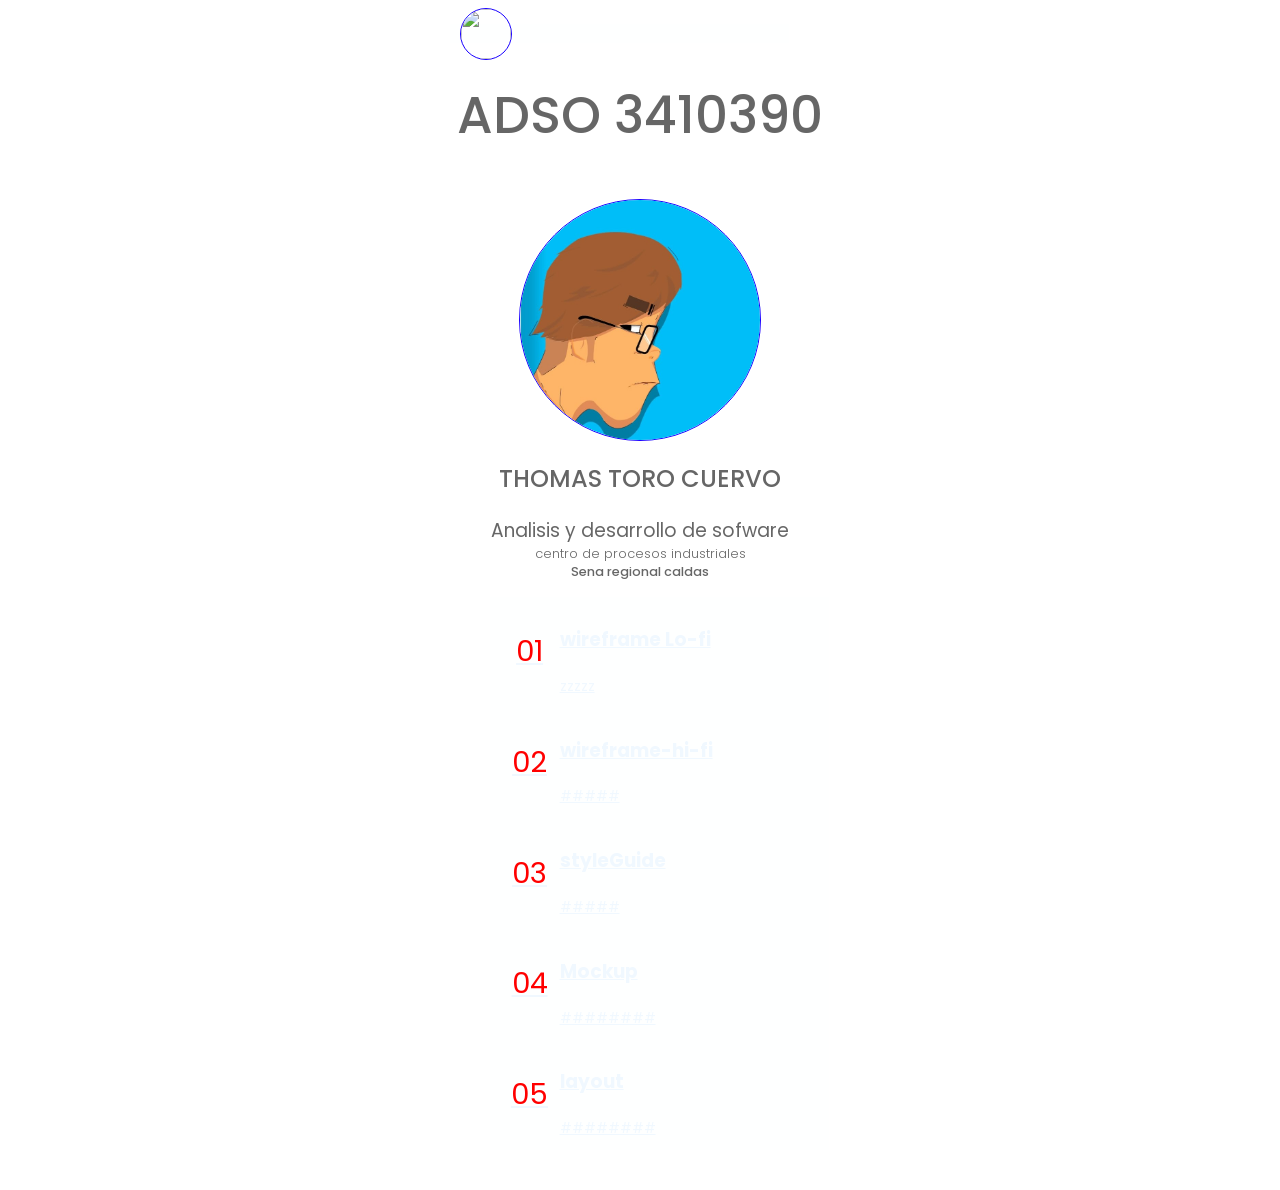
==== menu.html @ 804558b4 "se actualiza la pagina" ====
<!DOCTYPE html>
<html lang="en">
<head>
    <meta charset="UTF-8">
    <meta name="viewport" content="width=device-width, initial-scale=1.0">
    <title>01-layout</title>
    <link rel="stylesheet" href="src/css/master.css">
    <style>
        body{
            background: url(src/img/animated-gifs-of-fighting-game-backgrounds-45.webp);
            display: flex;
            justify-content: center;
            align-items: center;
            background-repeat: no-repeat;
            background-size:cover;
            background-size: 100% 100%;
            background-attachment: fixed;
            
            a:is(:link, :visited){
                        background: url(####);
                        background-color: rgba(240, 248, 255, 0.082);
                        display: flex;
                        align-items: center;
                        color: aliceblue;
                        padding: 0.6rem;
                        width: 320px;
                        transition: all 0.4s;
                        background-size:contain;
                        background-size: 100% 100%;


                      
                       
                        span{
                            font-size: 1.8rem;
                            background: url(src/img/R.gif) center;
                            background-size: cover;
                            color: red;
                            width: 60px;
                            display: flex;
                            justify-content: center;
                            align-items: center;
                            border-radius: 50px;
                            height: 60px;
                            width: 60px; ;
                            
                        }
                        img{
                            width: 50px !important;
                            height: 50px !important;
                            position: absolute ;
                            

                        }
            
        }
    }


    </style>
</head>
<body class="mainmenu">
   <main>
    
    <header>
        <a href="index.html"><img src="src/img/9cca5edb-1022-4c90-9343-b7fb30aebfd8.png" width="" alt=""></a>
        <h1>ADSO 3410390</h1>
        <img src="src/imgs/yoo.jpeg" width="300" alt="my profile">
        <h2>Thomas toro cuervo</h2>
        <h3>Analisis y desarrollo de sofware</h3>
        <h4> centro de procesos industriales</h4>
        <h5>Sena regional caldas</h5>

    </header>
    <menu>

        

            <a href="wireframe-lo-fi.html">
            <span>01</span>
            <aside>
                <h3>wireframe Lo-fi</h3>
                <small>zzzzz</small>
            </aside>

            <a href="wireframe-hiti.html">
            <span>02</span>
            <aside>
                <h3>wireframe-hi-fi</h3>
                <small>#####</small>
            </aside>
            </a>
            
            <a href="style-guide.html">
            <span>03</span>
            <aside>
                <h3>styleGuide</h3>
                <small>#####</small>
            </aside>
            </a>

            <a href="mockup.html">
            <span>04</span>
            <aside>
                <h3>Mockup</h3>
                <small>########</small>
            </aside>
            </a>

            
            <a href="layout.html">
            <span>05</span>
            <aside>
                <h3>layout</h3>
                <small>########</small>
            </aside>
            </a>


        
    </menu>

    

   </main>
</body>
</html>
---- src/css/master.css ----
/* google fonst: Poppins */
@import url('https://fonts.googleapis.com/css2?family=Bebas+Neue&family=Oswald:wght@200..700&family=Poppins:ital,wght@0,100;0,200;0,300;0,400;0,500;0,600;0,700;0,800;0,900;1,100;1,200;1,300;1,400;1,500;1,600;1,700;1,800;1,900&family=Press+Start+2P&display=swap');


body{
    background-image: url("https://wallpapercave.com/wp/wp13865980.png");
    color: rgba(0, 0, 0, 0.6);
    font-family: Poppins;
    display: flex;
    justify-content: center;
    align-items: center;
    min-height: 100dvh; 
    main {
        background: linear-gradient(to bottom, rgba(159, 255, 171, 0.5));
        border-radius: 0,4rem;
        padding: 1rem;
        min-width: 380px;
        border-radius: 20px;
        box-shadow: #0000;

    }
    /* Main menu */
    &.mainmenu{
        main {
            header{
                h1 {
                    border-bottom: 10px solid rgba(255, 255, 255, 0.6);
                    text-align: center;
                    font-size: 3.2rem;
                    font-weight: 500;
                    
                    
                }
                img {
                    border: 4px solid rgb(25, 0, 255);
                    border-width: 1px;
                    border-radius: 50%;
                    display: flex;
                    margin:auto;
                    height: 240px;
                    object-fit: cover;
                    width: 240px;
                }
                h2 { 
                    text-transform: uppercase;
                    text-align: center;
                    font-weight: 500;
                }
                h3 {
                    font-weight: 400;
                    text-align: center;
                    margin: 0;
                }
                h4{
                    font-weight: 300;
                    font-size: 0.8rem;
                    text-align: center;
                    margin: 0;
                }
                h5 { 
                    text-align: center;
                    font-size: 0.8rem;
                    font-weight: 500;
                    margin: 0;
                }
            }
        }
    }

a{

    color: rgb(0, 0, 0);
    text-shadow: #0000;
}
}
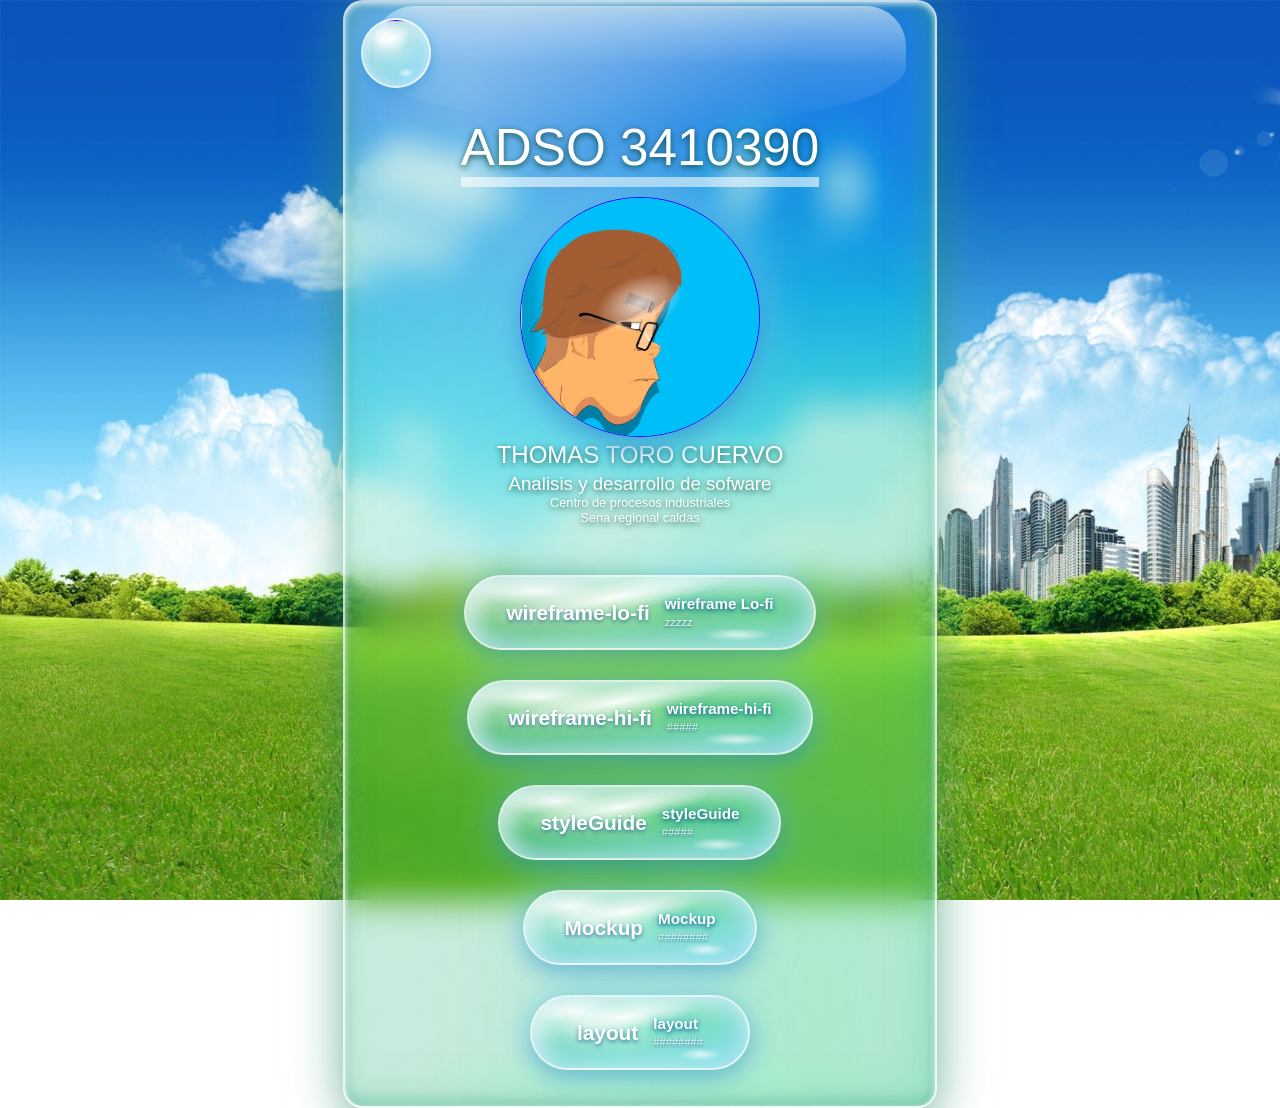
==== commit eca8f1d2: "actualzacion" ====
--- a/menu.html
+++ b/menu.html
@@ -6,60 +6,456 @@
     <title>01-layout</title>
     <link rel="stylesheet" href="src/css/master.css">
     <style>
-        body{
-            background: url(src/img/animated-gifs-of-fighting-game-backgrounds-45.webp);
+        * {
+            margin: 0;
+            padding: 0;
+            box-sizing: border-box;
+        }
+
+        body {
+            background: url(src/imgs/asadal.jpg);
             display: flex;
             justify-content: center;
             align-items: center;
             background-repeat: no-repeat;
-            background-size:cover;
-            background-size: 100% 100%;
+            background-size: cover;
             background-attachment: fixed;
-            
-            a:is(:link, :visited){
-                        background: url(####);
-                        background-color: rgba(240, 248, 255, 0.082);
-                        display: flex;
-                        align-items: center;
-                        color: aliceblue;
-                        padding: 0.6rem;
-                        width: 320px;
-                        transition: all 0.4s;
-                        background-size:contain;
-                        background-size: 100% 100%;
-
-
-                      
-                       
-                        span{
-                            font-size: 1.8rem;
-                            background: url(src/img/R.gif) center;
-                            background-size: cover;
-                            color: red;
-                            width: 60px;
-                            display: flex;
-                            justify-content: center;
-                            align-items: center;
-                            border-radius: 50px;
-                            height: 60px;
-                            width: 60px; ;
-                            
-                        }
-                        img{
-                            width: 50px !important;
-                            height: 50px !important;
-                            position: absolute ;
-                            
-
-                        }
-            
-        }
-    }
-
-
+            min-height: 100vh;
+            font-family: 'Segoe UI', 'Trebuchet MS', sans-serif;
+            position: relative;
+            overflow-x: hidden;
+        }
+
+        /* ============ BURBUJAS FLOTANTES DEL FONDO ============ */
+        .bubbles {
+            position: fixed;
+            inset: 0;
+            overflow: hidden;
+            z-index: 0;
+            pointer-events: none;
+        }
+
+        .bubbles span {
+            position: absolute;
+            bottom: -150px;
+            border-radius: 50%;
+
+            background:
+                radial-gradient(circle at 30% 25%, rgba(255, 255, 255, 0.95) 0%, rgba(255, 255, 255, 0.35) 15%, transparent 40%),
+                radial-gradient(circle at 70% 75%, rgba(180, 240, 255, 0.5) 0%, transparent 50%),
+                radial-gradient(circle at 50% 50%, rgba(200, 240, 255, 0.15) 0%, rgba(120, 200, 240, 0.25) 70%, rgba(80, 170, 220, 0.4) 100%);
+
+            border: 1px solid rgba(255, 255, 255, 0.7);
+
+            box-shadow:
+                inset 0 0 20px rgba(255, 255, 255, 0.7),
+                inset -5px -5px 20px rgba(120, 220, 255, 0.4),
+                0 0 30px rgba(150, 230, 255, 0.5);
+
+            backdrop-filter: blur(1px);
+            -webkit-backdrop-filter: blur(1px);
+
+            animation: rise linear infinite;
+        }
+
+        .bubbles span::before {
+            content: '';
+            position: absolute;
+            top: 12%;
+            left: 18%;
+            width: 45%;
+            height: 30%;
+            background: radial-gradient(ellipse at center, rgba(255, 255, 255, 0.95) 0%, rgba(255, 255, 255, 0) 70%);
+            border-radius: 50%;
+            transform: rotate(-25deg);
+        }
+
+        @keyframes rise {
+            0% {
+                transform: translateY(0) translateX(0) scale(1);
+                opacity: 0;
+            }
+            10% { opacity: 0.8; }
+            50% { transform: translateY(-50vh) translateX(30px) scale(1.05); }
+            90% { opacity: 0.6; }
+            100% {
+                transform: translateY(-110vh) translateX(-20px) scale(0.9);
+                opacity: 0;
+            }
+        }
+
+        .bubbles span:nth-child(1)  { left: 5%;  width: 40px;  height: 40px;  animation-duration: 14s; animation-delay: 0s; }
+        .bubbles span:nth-child(2)  { left: 12%; width: 80px;  height: 80px;  animation-duration: 20s; animation-delay: 2s; }
+        .bubbles span:nth-child(3)  { left: 22%; width: 25px;  height: 25px;  animation-duration: 12s; animation-delay: 4s; }
+        .bubbles span:nth-child(4)  { left: 32%; width: 60px;  height: 60px;  animation-duration: 18s; animation-delay: 1s; }
+        .bubbles span:nth-child(5)  { left: 42%; width: 100px; height: 100px; animation-duration: 24s; animation-delay: 3s; }
+        .bubbles span:nth-child(6)  { left: 52%; width: 35px;  height: 35px;  animation-duration: 15s; animation-delay: 5s; }
+        .bubbles span:nth-child(7)  { left: 62%; width: 70px;  height: 70px;  animation-duration: 22s; animation-delay: 0.5s; }
+        .bubbles span:nth-child(8)  { left: 72%; width: 50px;  height: 50px;  animation-duration: 17s; animation-delay: 3.5s; }
+        .bubbles span:nth-child(9)  { left: 82%; width: 90px;  height: 90px;  animation-duration: 26s; animation-delay: 1.5s; }
+        .bubbles span:nth-child(10) { left: 92%; width: 30px;  height: 30px;  animation-duration: 13s; animation-delay: 6s; }
+        .bubbles span:nth-child(11) { left: 48%; width: 20px;  height: 20px;  animation-duration: 11s; animation-delay: 7s; }
+        .bubbles span:nth-child(12) { left: 18%; width: 55px;  height: 55px;  animation-duration: 19s; animation-delay: 4.5s; }
+
+        /* ============ CONTENIDO PRINCIPAL (PANEL DE VIDRIO) ============ */
+        main {
+            position: relative;
+            z-index: 2;
+            display: flex;
+            flex-direction: column;
+            align-items: center;
+            gap: 30px;
+            padding: 40px;
+
+            /* Fondo verde translúcido estilo Frutiger Aero */
+            background:
+                radial-gradient(ellipse at 20% 10%, rgba(255, 255, 255, 0.35) 0%, transparent 50%),
+                radial-gradient(ellipse at 80% 90%, rgba(120, 240, 180, 0.25) 0%, transparent 60%),
+                linear-gradient(
+                    145deg,
+                    rgba(120, 230, 160, 0.35) 0%,
+                    rgba(80, 200, 150, 0.25) 40%,
+                    rgba(60, 180, 130, 0.35) 100%
+                );
+
+            border: 2px solid rgba(255, 255, 255, 0.7);
+            border-radius: 40px;
+
+            backdrop-filter: blur(18px) saturate(1.6);
+            -webkit-backdrop-filter: blur(18px) saturate(1.6);
+
+            box-shadow:
+                inset 0 2px 6px rgba(255, 255, 255, 0.8),
+                inset 0 -4px 15px rgba(0, 130, 90, 0.3),
+                inset -10px -10px 40px rgba(80, 200, 150, 0.25),
+                0 15px 45px rgba(0, 80, 60, 0.4),
+                0 0 60px rgba(120, 240, 180, 0.35);
+
+            overflow: hidden;
+        }
+
+        /* Reflejo superior del panel verde */
+        main::before {
+            content: '';
+            position: absolute;
+            top: 4px;
+            left: 5%;
+            right: 5%;
+            height: 120px;
+            background: linear-gradient(
+                to bottom,
+                rgba(255, 255, 255, 0.55) 0%,
+                rgba(255, 255, 255, 0.15) 50%,
+                rgba(255, 255, 255, 0) 100%
+            );
+            border-radius: 40px 40px 50% 50%;
+            pointer-events: none;
+            z-index: 1;
+        }
+
+        /* Brillo inferior del panel verde */
+        main::after {
+            content: '';
+            position: absolute;
+            bottom: 0;
+            left: 10%;
+            right: 10%;
+            height: 60px;
+            background: radial-gradient(ellipse at center, rgba(160, 255, 200, 0.4) 0%, transparent 70%);
+            pointer-events: none;
+            z-index: 1;
+        }
+
+        /* ============ HEADER ============ */
+        header {
+            position: relative;
+            text-align: center;
+            color: #ffffff;
+            text-shadow: 0 2px 6px rgba(0, 60, 40, 0.8);
+            width: 100%;
+            padding-top: 90px;
+            padding-left: 100px;
+            padding-right: 100px;
+            z-index: 2;
+        }
+
+        header h1 {
+            font-size: 2rem;
+            margin: 10px 0;
+        }
+
+        header h2, header h3, header h4, header h5 {
+            font-weight: 500;
+            margin: 4px 0;
+        }
+
+        /* ============ BOTÓN DE VOLVER (burbuja pequeña, izquierda) ============ */
+        header > a:is(:link, :visited) {
+            position: absolute;
+            top: 0;
+            left: 0;
+            display: inline-flex;
+            justify-content: center;
+            align-items: center;
+            width: 70px;
+            height: 70px;
+            border-radius: 50%;
+            text-decoration: none;
+            overflow: hidden;
+
+            background:
+                radial-gradient(circle at 30% 25%, rgba(255, 255, 255, 0.95) 0%, rgba(255, 255, 255, 0.3) 18%, transparent 40%),
+                radial-gradient(circle at 70% 80%, rgba(150, 230, 255, 0.4) 0%, transparent 50%),
+                radial-gradient(circle at 50% 50%, rgba(200, 240, 255, 0.15) 0%, rgba(120, 200, 240, 0.25) 70%, rgba(80, 170, 220, 0.45) 100%);
+
+            border: 2px solid rgba(255, 255, 255, 0.75);
+
+            box-shadow:
+                inset 0 0 15px rgba(255, 255, 255, 0.6),
+                inset -6px -6px 15px rgba(100, 200, 255, 0.4),
+                inset 6px 6px 12px rgba(255, 255, 255, 0.4),
+                0 5px 15px rgba(0, 100, 180, 0.35),
+                0 0 25px rgba(120, 220, 255, 0.5);
+
+            backdrop-filter: blur(3px) saturate(1.4);
+            -webkit-backdrop-filter: blur(3px) saturate(1.4);
+
+            transition: transform 0.4s ease, box-shadow 0.4s ease;
+            animation: float 6s ease-in-out infinite;
+            z-index: 3;
+        }
+
+        header > a:is(:link, :visited)::before {
+            content: '';
+            position: absolute;
+            top: 8%;
+            left: 18%;
+            width: 55%;
+            height: 40%;
+            background: radial-gradient(ellipse at center, rgba(255, 255, 255, 0.95) 0%, rgba(255, 255, 255, 0) 70%);
+            border-radius: 50%;
+            transform: rotate(-25deg);
+            pointer-events: none;
+            z-index: 1;
+        }
+
+        header > a:is(:link, :visited)::after {
+            content: '';
+            position: absolute;
+            bottom: 12%;
+            right: 22%;
+            width: 25%;
+            height: 15%;
+            background: radial-gradient(ellipse at center, rgba(255, 255, 255, 0.7) 0%, rgba(255, 255, 255, 0) 70%);
+            border-radius: 50%;
+            pointer-events: none;
+            z-index: 1;
+        }
+
+        header > a:is(:link, :visited) img {
+            width: 45px;
+            height: 45px;
+            object-fit: contain;
+            z-index: 3;
+            position: relative;
+            filter: drop-shadow(0 2px 4px rgba(0, 80, 130, 0.6));
+        }
+
+        header > a:is(:link, :visited):hover {
+            transform: scale(1.12);
+            box-shadow:
+                inset 0 0 20px rgba(255, 255, 255, 0.9),
+                inset -6px -6px 20px rgba(120, 220, 255, 0.6),
+                inset 6px 6px 15px rgba(255, 255, 255, 0.6),
+                0 8px 20px rgba(0, 120, 200, 0.55),
+                0 0 45px rgba(150, 240, 255, 0.9);
+        }
+
+        header > a:is(:link, :visited):active {
+            transform: scale(0.95);
+        }
+
+        /* ============ FOTO DE PERFIL EN BURBUJA ============ */
+        header > img[alt="my profile"] {
+            display: block;
+            width: 200px;
+            height: 200px;
+            margin: 20px auto;
+            border-radius: 50%;
+            object-fit: cover;
+            position: relative;
+            z-index: 3;
+
+            border: 4px solid rgba(255, 255, 255, 0.85);
+
+            box-shadow:
+                inset 0 0 30px rgba(255, 255, 255, 0.5),
+                inset -10px -10px 30px rgba(100, 200, 255, 0.5),
+                inset 10px 10px 25px rgba(255, 255, 255, 0.4),
+                0 10px 30px rgba(0, 100, 180, 0.5),
+                0 0 50px rgba(150, 230, 255, 0.7);
+
+            animation: float 7s ease-in-out infinite;
+        }
+
+        header::after {
+            content: '';
+            position: absolute;
+            top: 258px;
+            left: 50%;
+            transform: translateX(-50%) rotate(-20deg);
+            width: 90px;
+            height: 55px;
+            background: radial-gradient(ellipse at center, rgba(255, 255, 255, 0.9) 0%, rgba(255, 255, 255, 0) 70%);
+            border-radius: 50%;
+            pointer-events: none;
+            z-index: 4;
+            opacity: 0.85;
+        }
+
+        /* ============ MENU EN VERTICAL ============ */
+        menu {
+            display: flex;
+            flex-direction: column;
+            align-items: center;
+            gap: 30px;
+            padding: 20px;
+            background: transparent;
+            z-index: 2;
+        }
+
+        menu a:is(:link, :visited) {
+            position: relative;
+            display: inline-flex;
+            align-items: center;
+            justify-content: center;
+            gap: 15px;
+            padding: 18px 40px;
+            min-width: 220px;
+            border-radius: 100px;
+            text-decoration: none;
+            color: #ffffff;
+            overflow: hidden;
+
+            background:
+                radial-gradient(ellipse at 20% 20%, rgba(255, 255, 255, 0.95) 0%, rgba(255, 255, 255, 0.3) 18%, transparent 45%),
+                radial-gradient(ellipse at 80% 85%, rgba(150, 230, 255, 0.4) 0%, transparent 55%),
+                radial-gradient(ellipse at 50% 50%, rgba(200, 240, 255, 0.15) 0%, rgba(120, 200, 240, 0.25) 70%, rgba(80, 170, 220, 0.45) 100%);
+
+            border: 2px solid rgba(255, 255, 255, 0.75);
+
+            box-shadow:
+                inset 0 0 30px rgba(255, 255, 255, 0.6),
+                inset -10px -10px 30px rgba(100, 200, 255, 0.4),
+                inset 10px 10px 20px rgba(255, 255, 255, 0.4),
+                0 8px 25px rgba(0, 100, 180, 0.35),
+                0 0 40px rgba(120, 220, 255, 0.5);
+
+            backdrop-filter: blur(4px) saturate(1.4);
+            -webkit-backdrop-filter: blur(4px) saturate(1.4);
+
+            transition: transform 0.4s ease, box-shadow 0.4s ease;
+            animation: float 6s ease-in-out infinite;
+        }
+
+        menu a:is(:link, :visited)::before {
+            content: '';
+            position: absolute;
+            top: 6%;
+            left: 8%;
+            width: 70%;
+            height: 45%;
+            background: radial-gradient(ellipse at center, rgba(255, 255, 255, 0.95) 0%, rgba(255, 255, 255, 0) 70%);
+            border-radius: 50%;
+            transform: rotate(-10deg);
+            pointer-events: none;
+            z-index: 1;
+        }
+
+        menu a:is(:link, :visited)::after {
+            content: '';
+            position: absolute;
+            bottom: 10%;
+            right: 12%;
+            width: 20%;
+            height: 18%;
+            background: radial-gradient(ellipse at center, rgba(255, 255, 255, 0.7) 0%, rgba(255, 255, 255, 0) 70%);
+            border-radius: 50%;
+            pointer-events: none;
+            z-index: 1;
+        }
+
+        menu a:is(:link, :visited):nth-child(1) { animation-delay: 0s; }
+        menu a:is(:link, :visited):nth-child(2) { animation-delay: 0.8s; }
+        menu a:is(:link, :visited):nth-child(3) { animation-delay: 1.6s; }
+        menu a:is(:link, :visited):nth-child(4) { animation-delay: 2.4s; }
+        menu a:is(:link, :visited):nth-child(5) { animation-delay: 3.2s; }
+
+        @keyframes float {
+            0%, 100% { transform: translateY(0); }
+            50% { transform: translateY(-12px); }
+        }
+
+        menu a:is(:link, :visited):hover {
+            transform: scale(1.08);
+            box-shadow:
+                inset 0 0 40px rgba(255, 255, 255, 0.9),
+                inset -10px -10px 40px rgba(120, 220, 255, 0.6),
+                inset 10px 10px 30px rgba(255, 255, 255, 0.6),
+                0 12px 35px rgba(0, 120, 200, 0.55),
+                0 0 70px rgba(150, 240, 255, 0.9);
+        }
+
+        menu a:is(:link, :visited):active {
+            transform: scale(0.96);
+        }
+
+        menu a:is(:link, :visited) span {
+            font-size: 1.3rem;
+            font-weight: 700;
+            color: #ffffff;
+            text-shadow:
+                0 2px 4px rgba(0, 80, 130, 0.7),
+                0 0 15px rgba(255, 255, 255, 0.9);
+            z-index: 3;
+            background: transparent;
+            position: relative;
+            white-space: nowrap;
+        }
+
+        menu a:is(:link, :visited) aside {
+            position: relative;
+            z-index: 3;
+            text-align: left;
+            white-space: nowrap;
+        }
+
+        menu a:is(:link, :visited) aside h3 {
+            font-size: 0.95rem;
+            color: #ffffff;
+            text-shadow:
+                0 2px 4px rgba(0, 80, 130, 0.8),
+                0 0 10px rgba(0, 150, 200, 0.6);
+            margin: 0;
+            font-weight: 600;
+        }
+
+        menu a:is(:link, :visited) aside small {
+            font-size: 0.7rem;
+            color: rgba(255, 255, 255, 0.9);
+            text-shadow: 0 1px 3px rgba(0, 80, 130, 0.8);
+        }
     </style>
 </head>
 <body class="mainmenu">
+
+    <!-- Burbujas flotantes del fondo -->
+    <div class="bubbles">
+        <span></span><span></span><span></span><span></span>
+        <span></span><span></span><span></span><span></span>
+        <span></span><span></span><span></span><span></span>
+    </div>
+
    <main>
     
     <header>
@@ -68,59 +464,53 @@
         <img src="src/imgs/yoo.jpeg" width="300" alt="my profile">
         <h2>Thomas toro cuervo</h2>
         <h3>Analisis y desarrollo de sofware</h3>
-        <h4> centro de procesos industriales</h4>
+        <h4>Centro de procesos industriales</h4>
         <h5>Sena regional caldas</h5>
-
     </header>
+
     <menu>
 
-        
-
-            <a href="wireframe-lo-fi.html">
-            <span>01</span>
+        <a href="wireframe-lo-fi.html">
+            <span>wireframe-lo-fi</span>
             <aside>
                 <h3>wireframe Lo-fi</h3>
                 <small>zzzzz</small>
             </aside>
-
-            <a href="wireframe-hiti.html">
-            <span>02</span>
+        </a>
+
+        <a href="wireframe-hiti.html">
+            <span>wireframe-hi-fi</span>
             <aside>
                 <h3>wireframe-hi-fi</h3>
                 <small>#####</small>
             </aside>
-            </a>
-            
-            <a href="style-guide.html">
-            <span>03</span>
+        </a>
+
+        <a href="style-guide.html">
+            <span>styleGuide</span>
             <aside>
                 <h3>styleGuide</h3>
                 <small>#####</small>
             </aside>
-            </a>
-
-            <a href="mockup.html">
-            <span>04</span>
+        </a>
+
+        <a href="mockup.html">
+            <span>Mockup</span>
             <aside>
                 <h3>Mockup</h3>
                 <small>########</small>
             </aside>
-            </a>
-
-            
-            <a href="layout.html">
-            <span>05</span>
+        </a>
+
+        <a href="layout.html">
+            <span>layout</span>
             <aside>
                 <h3>layout</h3>
                 <small>########</small>
             </aside>
-            </a>
-
-
-        
+        </a>
+
     </menu>
-
-    
 
    </main>
 </body>
--- a/src/css/master.css
+++ b/src/css/master.css
@@ -72,4 +72,54 @@
     color: rgb(0, 0, 0);
     text-shadow: #0000;
 }
+
+
+#btn-musica {
+    position: fixed;
+    top: 20px;
+    right: 20px;
+    z-index: 100;
+    width: 55px;
+    height: 55px;
+    border-radius: 50%;
+    border: 2px solid rgba(255, 255, 255, 0.75);
+    cursor: pointer;
+    font-size: 1.5rem;
+    display: flex;
+    justify-content: center;
+    align-items: center;
+    color: #ffffff;
+
+    background:
+        radial-gradient(circle at 30% 25%, rgba(255, 255, 255, 0.95) 0%, rgba(255, 255, 255, 0.3) 18%, transparent 40%),
+        radial-gradient(circle at 50% 50%, rgba(200, 240, 255, 0.15) 0%, rgba(120, 200, 240, 0.25) 70%, rgba(80, 170, 220, 0.45) 100%);
+
+    box-shadow:
+        inset 0 0 15px rgba(255, 255, 255, 0.6),
+        inset -6px -6px 15px rgba(100, 200, 255, 0.4),
+        0 5px 15px rgba(0, 100, 180, 0.35),
+        0 0 25px rgba(120, 220, 255, 0.5);
+
+    backdrop-filter: blur(3px) saturate(1.4);
+    -webkit-backdrop-filter: blur(3px) saturate(1.4);
+
+    transition: transform 0.3s ease, box-shadow 0.3s ease;
+}
+
+#btn-musica:hover {
+    transform: scale(1.12);
+    box-shadow:
+        inset 0 0 20px rgba(255, 255, 255, 0.9),
+        0 8px 20px rgba(0, 120, 200, 0.55),
+        0 0 45px rgba(150, 240, 255, 0.9);
+}
+
+#btn-musica.sonando {
+    animation: pulse 1.5s ease-in-out infinite;
+}
+
+@keyframes pulse {
+    0%, 100% { box-shadow: 0 0 25px rgba(120, 220, 255, 0.5); }
+    50% { box-shadow: 0 0 50px rgba(150, 240, 255, 1); }
+}
 }
